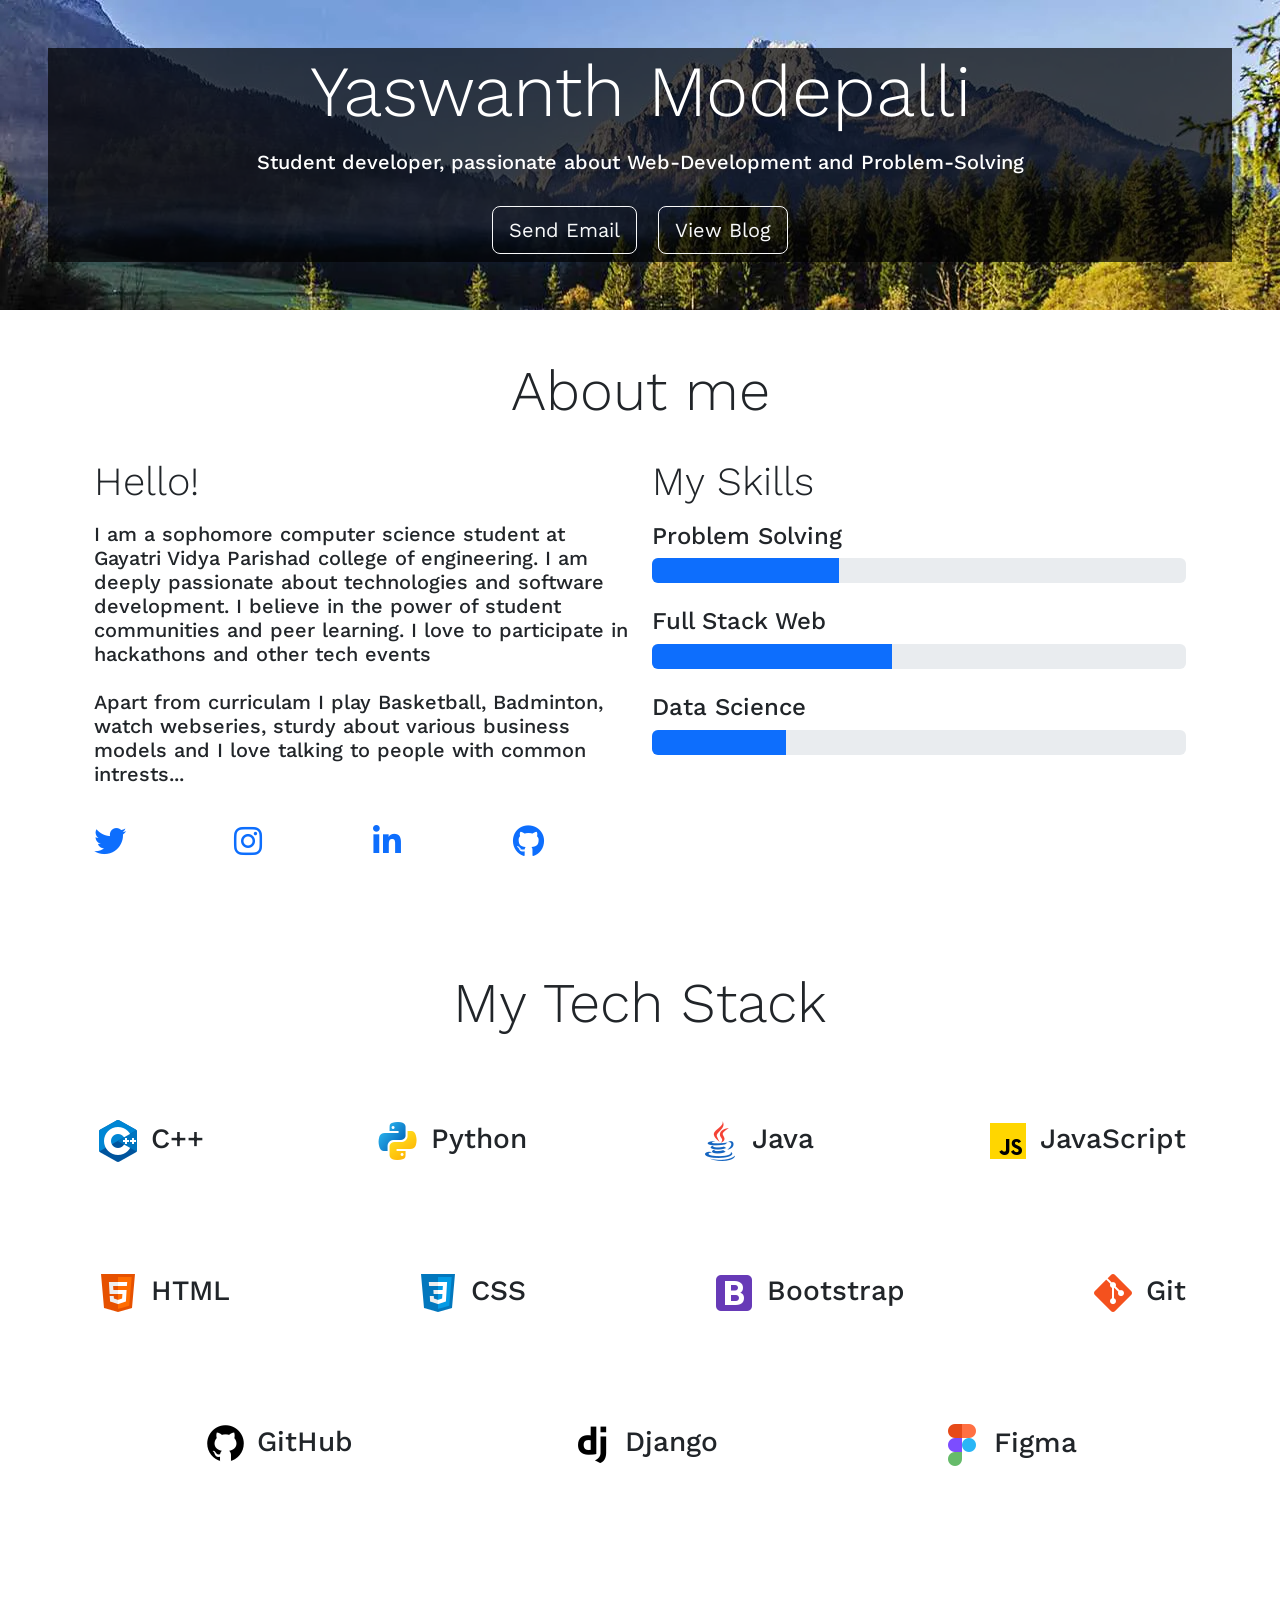
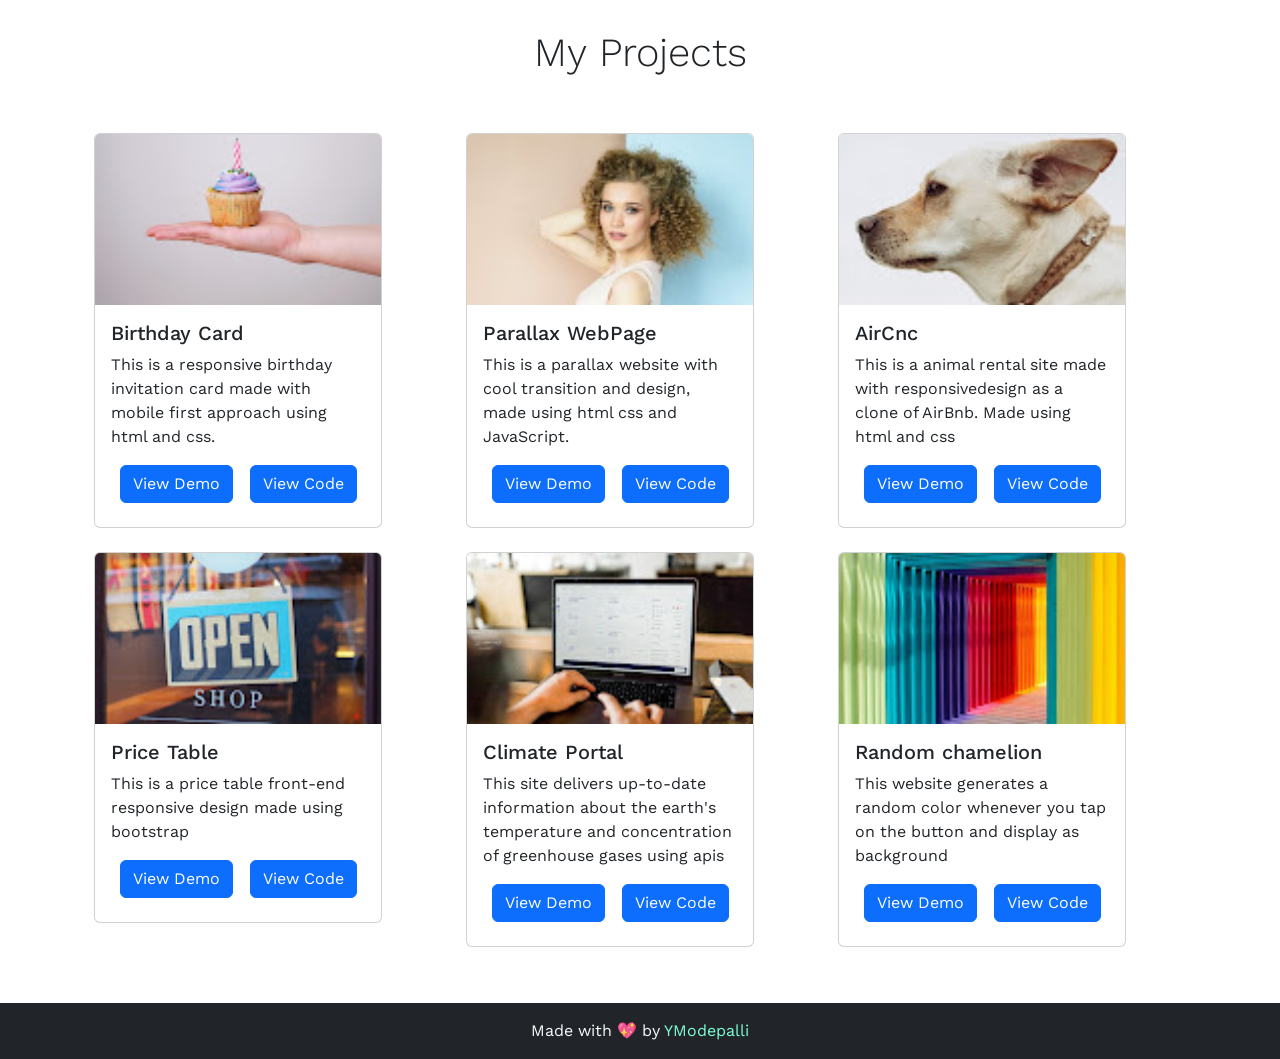
==== index.html @ 32ad5cb7 "static portfolio" ====
<!doctype html>
<html lang="en">


<head>
  <!-- Required meta tags -->
  <meta charset="utf-8">
  <meta name="viewport" content="width=device-width, initial-scale=1">

  <!-- Bootstrap CSS -->
  <link href="https://cdn.jsdelivr.net/npm/bootstrap@5.1.3/dist/css/bootstrap.min.css" rel="stylesheet"
    integrity="sha384-1BmE4kWBq78iYhFldvKuhfTAU6auU8tT94WrHftjDbrCEXSU1oBoqyl2QvZ6jIW3" crossorigin="anonymous">

  <link rel="preconnect" href="https://fonts.googleapis.com">
  <link rel="preconnect" href="https://fonts.gstatic.com" crossorigin>
  <link href="https://fonts.googleapis.com/css2?family=Work+Sans&display=swap" rel="stylesheet">

  <link rel="stylesheet" href="https://cdnjs.cloudflare.com/ajax/libs/font-awesome/6.1.1/css/all.min.css"
    integrity="sha512-KfkfwYDsLkIlwQp6LFnl8zNdLGxu9YAA1QvwINks4PhcElQSvqcyVLLD9aMhXd13uQjoXtEKNosOWaZqXgel0g=="
    crossorigin="anonymous" referrerpolicy="no-referrer" />

  <link rel="icon" type="image/x-icon" href="img/icons/rocket.png">

  <title>YModepalli</title>

</head>

<body class="d-flex flex-column min-vh-100" style="font-family: 'Work Sans', sans-serif;">

  <div id="intro-example" class="p-5 text-center bg-image" style="background-image: url('img/bg-title.webp');">
    <div class="mask" style="background-color: rgba(0, 0, 0, 0.7);">
      <div class="d-flex justify-content-center align-items-center h-100">
        <div class="text-white">
          <h1 class="mb-3 display-2">Yaswanth Modepalli</h1>
          <h5 class="mb-4">
            Student developer, passionate about Web-Development and Problem-Solving
          </h5>

          <a class="btn btn-outline-light btn-lg m-2" href="mailto: yaswanth14333@gmail.com" role="button"
            rel="nofollow">Send Email</a>
          <a class="btn btn-outline-light btn-lg m-2" href="https://ymodepalli.hashnode.dev" target="_blank"
            role="button">View Blog</a>
        </div>
      </div>
    </div>
  </div>


  <div class="container my-3">
    <h2 class="text-center display-4 my-3 py-3">About me</h2>


    <div class="container">
      <div class="row">
        <div class="col-sm">
          <h3 class="mb-3 display-6 h3">Hello!</h3>
          <p class="h5">I am a sophomore computer science student at Gayatri Vidya Parishad college of engineering. I am
            deeply passionate about technologies
            and software development. I believe in the power of student communities and peer learning. I love to
            participate in hackathons and other tech events
            <br><br>Apart from curriculam I play Basketball, Badminton, watch webseries, sturdy about various business
            models and I love talking to people with common intrests...
          </p><br>

          <div class="links row text-primary fa-2x">

            <!-- Facebook
                  <div class="col-sm">
                    <i class="fab fa-facebook-f"></i>
                  </div>  -->

            <!-- Twitter -->
            <div class="col-sm">
              <a href="http://twitter.com/ymodepalli" target="_blank"><i class="fab fa-twitter"></i></a>
            </div>

            <!-- Instagram -->
            <div class="col-sm">
              <a href="http://instagram.com/_yaswanth14" target="_blank"><i class="fab fa-instagram"></i></a>
            </div>

            <!-- Linkedin -->
            <div class="col-sm">
              <a href="http://linkedin.com/in/yaswanth14" target="_blank" rel="noopener noreferrer"><i
                  class="fab fa-linkedin-in"></i></a>
            </div>

            <!-- Github -->
            <div class="col-sm">
              <a href="http://github.com/yaswanth14" target="_blank" rel="noopener noreferrer"><i
                  class="fab fa-github"></i></a>
            </div>

          </div>
        </div>
        <div class="col-sm">
          <h3 class="mb-3 display-6 h3">My Skills</h3>

          <h3 class="h4">Problem Solving</h3>
          <div style="height: 25px;" class="progress mb-4">
            <div class="progress-bar" role="progressbar" style="width: 35%;" aria-valuenow="0" aria-valuemin="0"
              aria-valuemax="100"></div>
          </div>

          <h3 class="h4">Full Stack Web</h3>
          <div style="height: 25px;" class="progress mb-4">
            <div class="progress-bar" role="progressbar" style="width: 45%;" aria-valuenow="25" aria-valuemin="0"
              aria-valuemax="100"></div>
          </div>

          <h3 class="h4">Data Science</h3>
          <div style="height: 25px;" class="progress mb-4">
            <div class="progress-bar" role="progressbar" style="width: 25%;" aria-valuenow="50" aria-valuemin="0"
              aria-valuemax="100"></div>
          </div>
        </div>
      </div>
    </div><br><br><br>

    <div class="container">
      <h2 class="text-center display-4 my-3 py-3">My Tech Stack</h2>

      <div class="d-flex justify-content-between h3">
        <div class="py-5"><img src="img/icons/cpp.png" alt=""> C++</div>
        <div class="py-5"><img src="img/icons/python.png" alt=""> Python</div>
        <div class="py-5"><img src="img/icons/java.png" alt=""> Java</div>
        <div class="py-5"><img src="img/icons/js.png" alt=""> JavaScript</div>
      </div>
      <div class="d-flex justify-content-between h3">
        <div class="py-5"><img src="img/icons/html.png" alt=""> HTML</div>
        <div class="py-5"><img src="img/icons/css.png" alt=""> CSS</div>
        <div class="py-5"><img src="img/icons/bootstrap.png" alt=""> Bootstrap</div>
        <div class="py-5"><img src="img/icons/git.png" alt=""> Git</div>
      </div>
      <div class="d-flex h3">
        <div class="py-5 mx-auto"><img src="img/icons/github.png" alt=""> GitHub</div>
        <div class="py-5 mx-auto"><img src="img/icons/django.png" alt=""> Django</div>
        <div class="py-5 mx-auto"><img src="img/icons/figma.png" alt=""> Figma </div>
        <div class="py-5">
          <!-- <img src="{% static 'img/icons/bootstrap.png' %}" alt=""> Bootstrap -->
        </div>
      </div>
    </div><br><br><br>


    <div class="container my-3">
      <h2 class="text-center display-6 h3 my-3 py-3">My Projects</h2>

      <div class="row">
        <div class="col mt-4">
          <div class="card" style="width: 18rem;">
            <img src="img/bday.jpg" class="card-img-top" alt="...">
            <div class="card-body">
              <h5 class="card-title">Birthday Card</h5>
              <p class="card-text">This is a responsive birthday invitation card made with mobile first approach using
                html and css.</p>
              <div class="d-flex justify-content-between h3">
                <a href="https://yaswanth14.github.io/html-css-projects/project-4%20Birthday%20card%20(responsive)/"
                  target="_blank" class="btn btn-primary mx-auto">View Demo</a>
                <a href="https://github.com/Yaswanth14/html-css-projects/tree/main/project-4%20Birthday%20card%20(responsive)"
                  target="_blank" class="btn btn-primary mx-auto">View Code</a>
              </div>
            </div>
          </div>
        </div>


        <div class="col mt-4">
          <div class="card" style="width: 18rem;">
            <img src="img/parallax.jpg" class="card-img-top" alt="...">
            <div class="card-body">
              <h5 class="card-title">Parallax WebPage</h5>
              <p class="card-text">This is a parallax website with cool transition and design, made using html css and
                JavaScript.</p>
              <div class="d-flex justify-content-between h3">
                <a href="https://yaswanth14.github.io/html-css-projects/parallax-1/" target="_blank"
                  class="btn btn-primary mx-auto">View Demo</a>
                <a href="https://github.com/Yaswanth14/html-css-projects/tree/main/parallax-1" target="_blank"
                  class="btn btn-primary mx-auto">View Code</a>
              </div>
            </div>
          </div>
        </div>

        <div class="col mt-4">
          <div class="card" style="width: 18rem;">
            <img src="img/aircnc.jpg" class="card-img-top" alt="...">
            <div class="card-body">
              <h5 class="card-title">AirCnc</h5>
              <p class="card-text">This is a animal rental site made with responsivedesign as a clone of AirBnb. Made
                using html and css</p>
              <div class="d-flex justify-content-between h3">
                <a href="https://yaswanth14.github.io/html-css-projects/project-5%20AirCnc%20(responsive)/"
                  target="_blank" class="btn btn-primary mx-auto">View Demo</a>
                <a href="https://github.com/Yaswanth14/html-css-projects/tree/main/project-5%20AirCnc%20(responsive)"
                  target="_blank" class="btn btn-primary mx-auto">View Code</a>
              </div>
            </div>
          </div>
        </div>
      </div>



      <div class="row">
        <div class="col mt-4">
          <div class="card" style="width: 18rem;">
            <img src="img/pricetable.jpg" class="card-img-top" alt="...">
            <div class="card-body">
              <h5 class="card-title">Price Table</h5>
              <p class="card-text">This is a price table front-end responsive design made using bootstrap</p>
              <div class="d-flex justify-content-between h3">
                <a href="https://yaswanth14.github.io/html-css-projects/Price-table%20(responsive)/" target="_blank"
                  class="btn btn-primary mx-auto">View Demo</a>
                <a href="https://github.com/Yaswanth14/html-css-projects/tree/main/Price-table%20(responsive)/"
                  target="_blank" class="btn btn-primary mx-auto">View Code</a>
              </div>
            </div>
          </div>
        </div>

        <div class="col mt-4">
          <div class="card" style="width: 18rem;">
            <img src="img/register.jpg" class="card-img-top" alt="...">
            <div class="card-body">
              <h5 class="card-title">Climate Portal</h5>
              <p class="card-text">This site delivers up-to-date information about the earth's temperature and
                concentration of greenhouse gases using apis</p>
              <div class="d-flex justify-content-between h3">
                <a href="https://save-earth-save.us/" target="_blank" class="btn btn-primary mx-auto">View Demo</a>
                <a href="https://github.com/Yaswanth14/Hacknado" target="_blank" class="btn btn-primary mx-auto">View
                  Code</a>
              </div>
            </div>
          </div>
        </div>

        <div class="col mt-4">
          <div class="card" style="width: 18rem;">
            <img src="img/chamelion.jpg" class="card-img-top" alt="...">
            <div class="card-body">
              <h5 class="card-title">Random chamelion</h5>
              <p class="card-text">This website generates a random color whenever you tap on the button and display as
                background</p>
              <div class="d-flex justify-content-between h3">
                <a href="https://yaswanth14.github.io/html-css-projects/html-css-projects/random-chamelion/"
                  target="_blank" class="btn btn-primary mx-auto">View Demo</a>
                <a href="https://github.com/Yaswanth14/html-css-projects/tree/main/html-css-projects/random-chamelion/"
                  target="_blank" class="btn btn-primary mx-auto">View Code</a>
              </div>
            </div>
          </div>
        </div>
      </div>

    </div>



  </div>

  <script type="text/javascript" src="https://www.counters-free.net/count/aicy"></script><br>
  <footer class="bg-dark text-light mt-auto">
    <p class="text-center py-3 my-0">Made with 💖 by <a style="text-decoration: none; color: aquamarine;" target="_blank" href="https://twitter.com/ymodepalli">YModepalli</a></p>
  </footer>

</body>

</html>
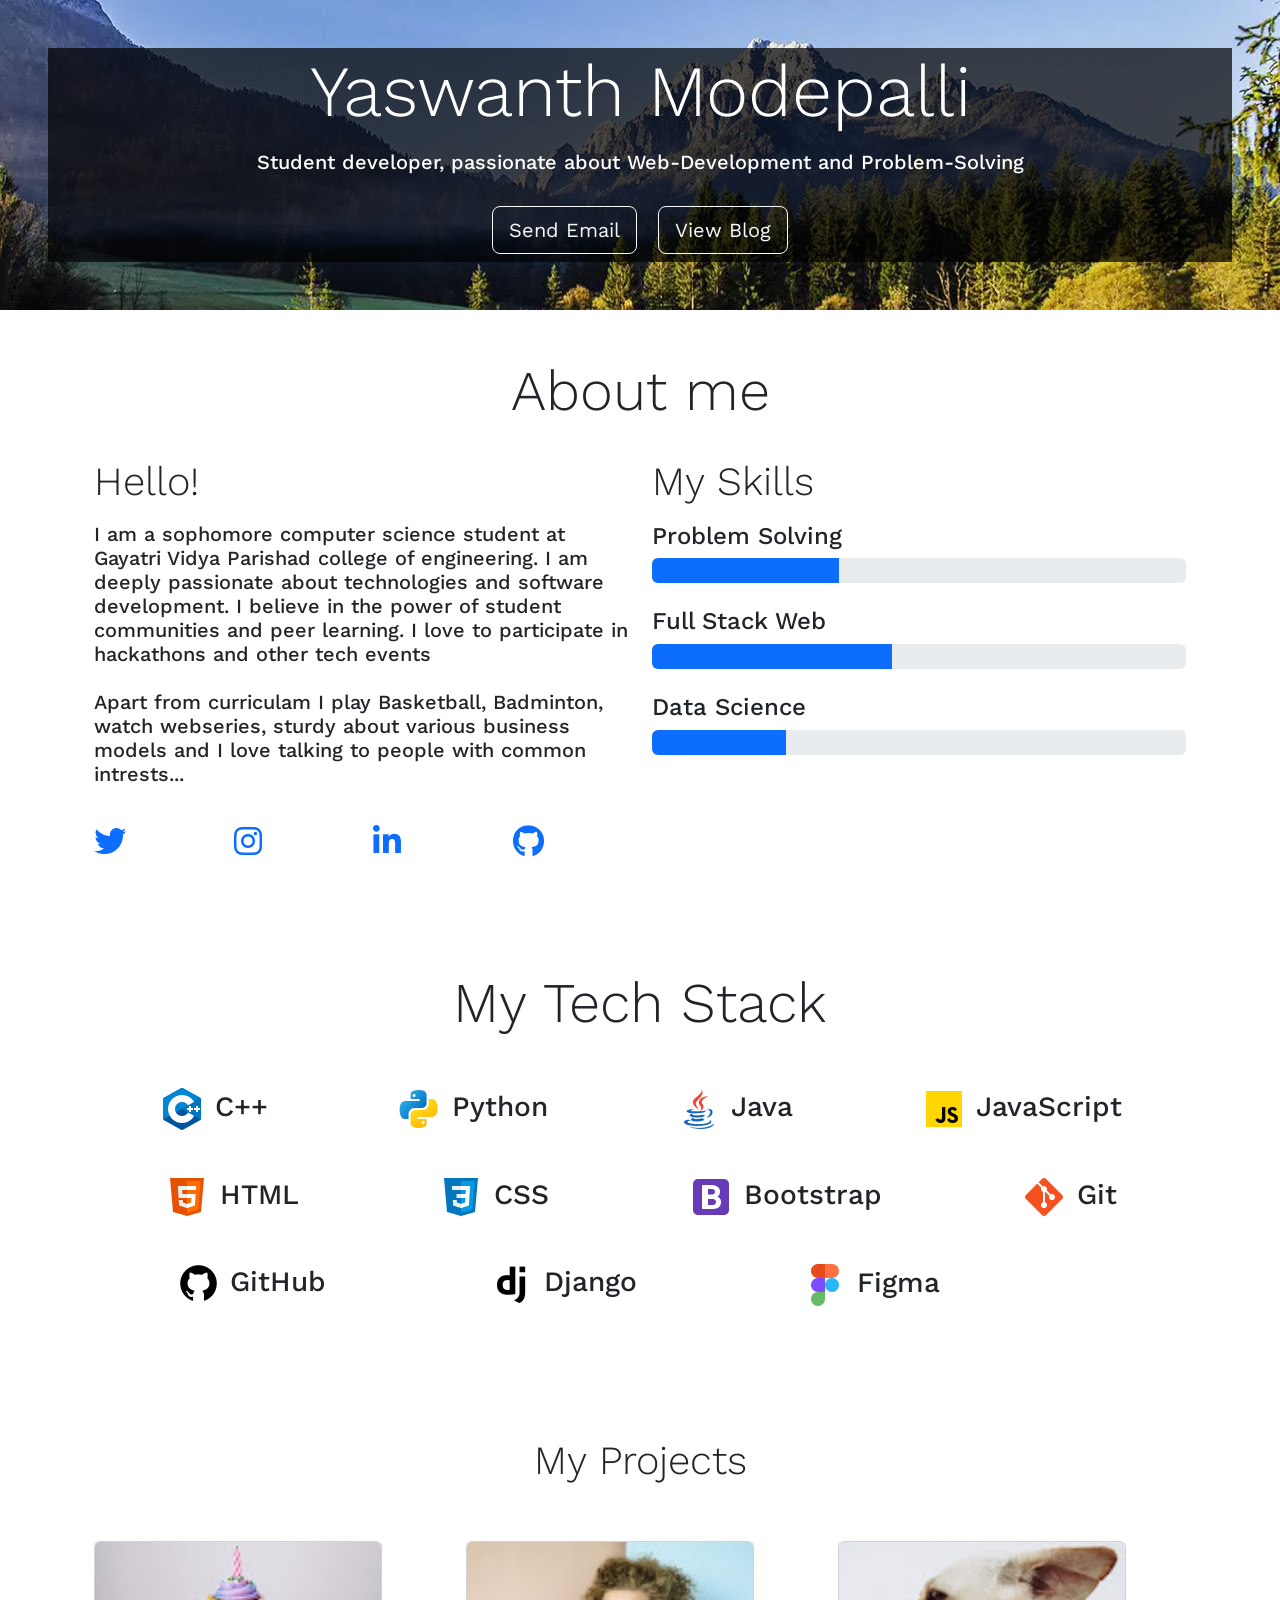
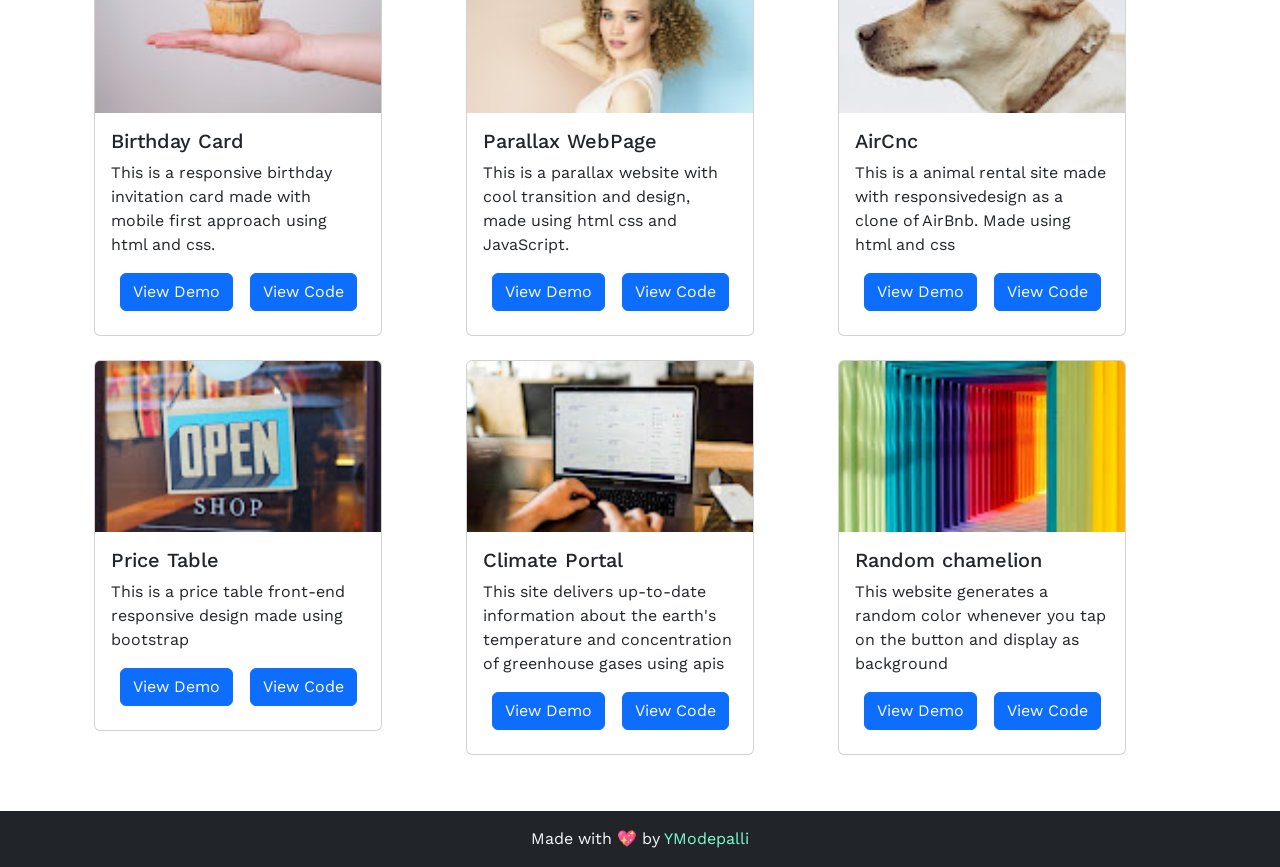
==== commit c7604809: "changes for responsive" ====
--- a/index.html
+++ b/index.html
@@ -70,23 +70,23 @@
                   </div>  -->
 
             <!-- Twitter -->
-            <div class="col-sm">
+            <div class="col">
               <a href="http://twitter.com/ymodepalli" target="_blank"><i class="fab fa-twitter"></i></a>
             </div>
 
             <!-- Instagram -->
-            <div class="col-sm">
+            <div class="col">
               <a href="http://instagram.com/_yaswanth14" target="_blank"><i class="fab fa-instagram"></i></a>
             </div>
 
             <!-- Linkedin -->
-            <div class="col-sm">
+            <div class="col">
               <a href="http://linkedin.com/in/yaswanth14" target="_blank" rel="noopener noreferrer"><i
                   class="fab fa-linkedin-in"></i></a>
             </div>
 
             <!-- Github -->
-            <div class="col-sm">
+            <div class="col">
               <a href="http://github.com/yaswanth14" target="_blank" rel="noopener noreferrer"><i
                   class="fab fa-github"></i></a>
             </div>
@@ -121,22 +121,22 @@
       <h2 class="text-center display-4 my-3 py-3">My Tech Stack</h2>
 
       <div class="d-flex justify-content-between h3">
-        <div class="py-5"><img src="img/icons/cpp.png" alt=""> C++</div>
-        <div class="py-5"><img src="img/icons/python.png" alt=""> Python</div>
-        <div class="py-5"><img src="img/icons/java.png" alt=""> Java</div>
-        <div class="py-5"><img src="img/icons/js.png" alt=""> JavaScript</div>
+        <div class="py-3 mx-auto"><img src="img/icons/cpp.png" alt=""> C++</div>
+        <div class="py-3 mx-auto"><img src="img/icons/python.png" alt=""> Python</div>
+        <div class="py-3 mx-auto"><img src="img/icons/java.png" alt=""> Java</div>
+        <div class="py-3 mx-auto"><img src="img/icons/js.png" alt=""> JavaScript</div>
       </div>
       <div class="d-flex justify-content-between h3">
-        <div class="py-5"><img src="img/icons/html.png" alt=""> HTML</div>
-        <div class="py-5"><img src="img/icons/css.png" alt=""> CSS</div>
-        <div class="py-5"><img src="img/icons/bootstrap.png" alt=""> Bootstrap</div>
-        <div class="py-5"><img src="img/icons/git.png" alt=""> Git</div>
+        <div class="py-3 mx-auto"><img src="img/icons/html.png" alt=""> HTML</div>
+        <div class="py-3 mx-auto"><img src="img/icons/css.png" alt=""> CSS</div>
+        <div class="py-3 mx-auto"><img src="img/icons/bootstrap.png" alt=""> Bootstrap</div>
+        <div class="py-3 mx-auto"><img src="img/icons/git.png" alt=""> Git</div>
       </div>
       <div class="d-flex h3">
-        <div class="py-5 mx-auto"><img src="img/icons/github.png" alt=""> GitHub</div>
-        <div class="py-5 mx-auto"><img src="img/icons/django.png" alt=""> Django</div>
-        <div class="py-5 mx-auto"><img src="img/icons/figma.png" alt=""> Figma </div>
-        <div class="py-5">
+        <div class="py-3 mx-auto"><img src="img/icons/github.png" alt=""> GitHub</div>
+        <div class="py-3 mx-auto"><img src="img/icons/django.png" alt=""> Django</div>
+        <div class="py-3 mx-auto"><img src="img/icons/figma.png" alt=""> Figma </div>
+        <div class="py mx-auto">
           <!-- <img src="{% static 'img/icons/bootstrap.png' %}" alt=""> Bootstrap -->
         </div>
       </div>
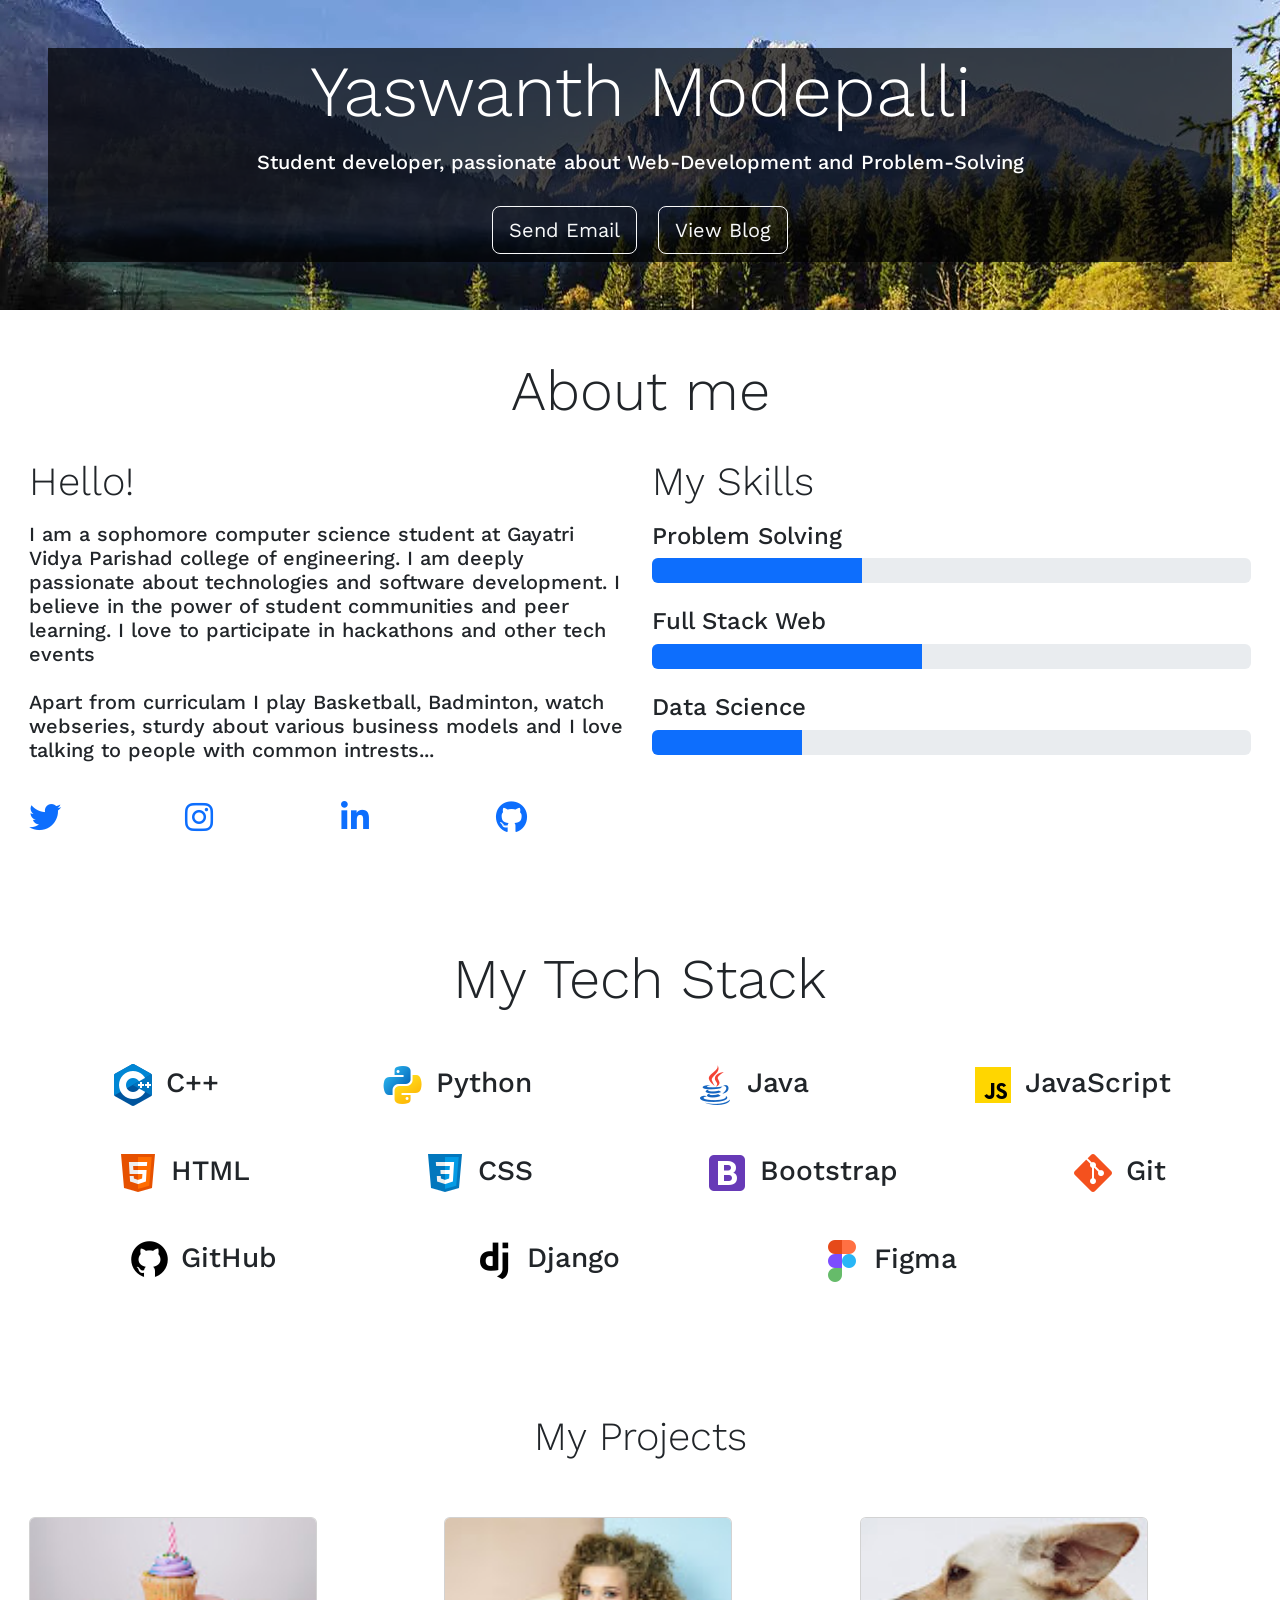
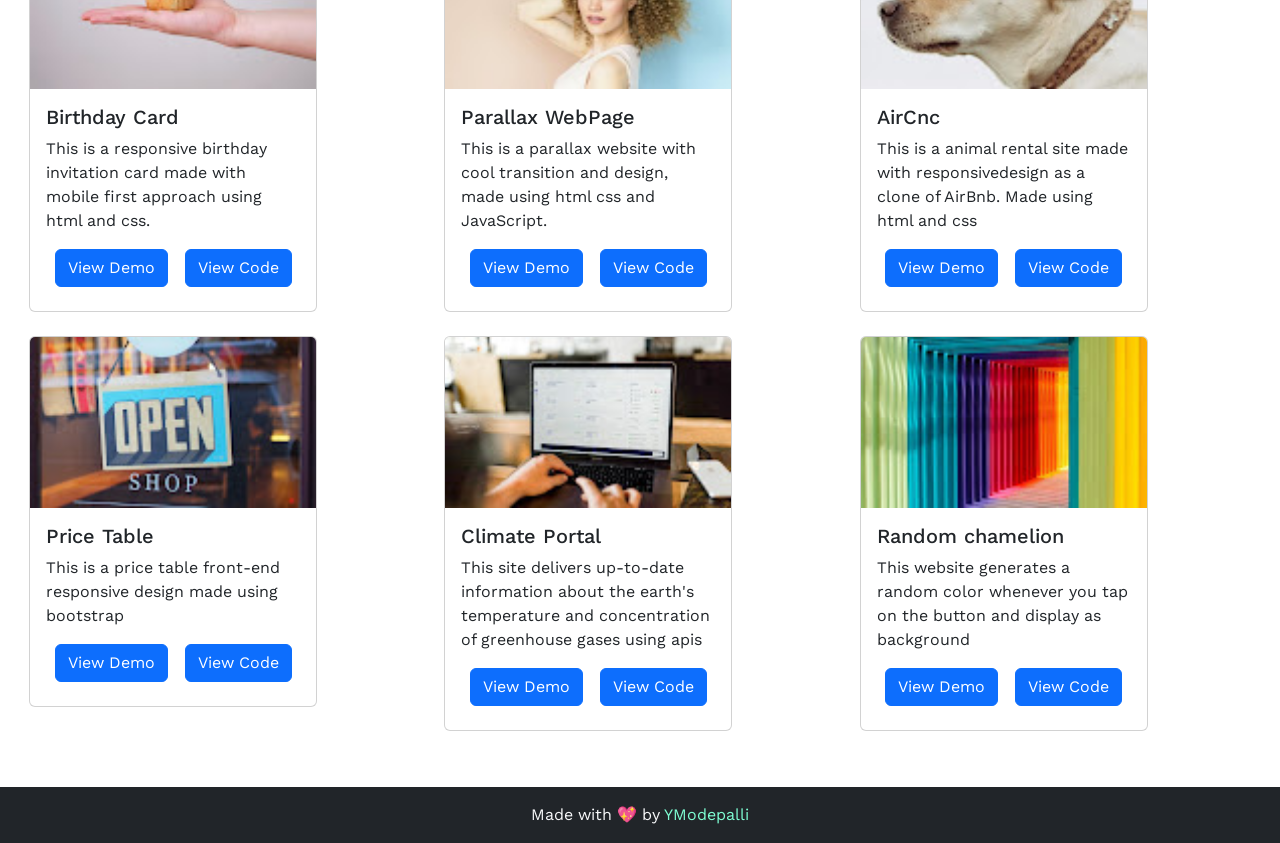
==== commit aeb51643: "changes" ====
--- a/index.html
+++ b/index.html
@@ -22,6 +22,14 @@
   <link rel="icon" type="image/x-icon" href="img/icons/rocket.png">
 
   <title>YModepalli</title>
+
+  <style>
+    @media (min-width: 1200px) {
+    .container{
+        max-width: 1270px;
+    }
+    }
+  </style>
 
 </head>
 
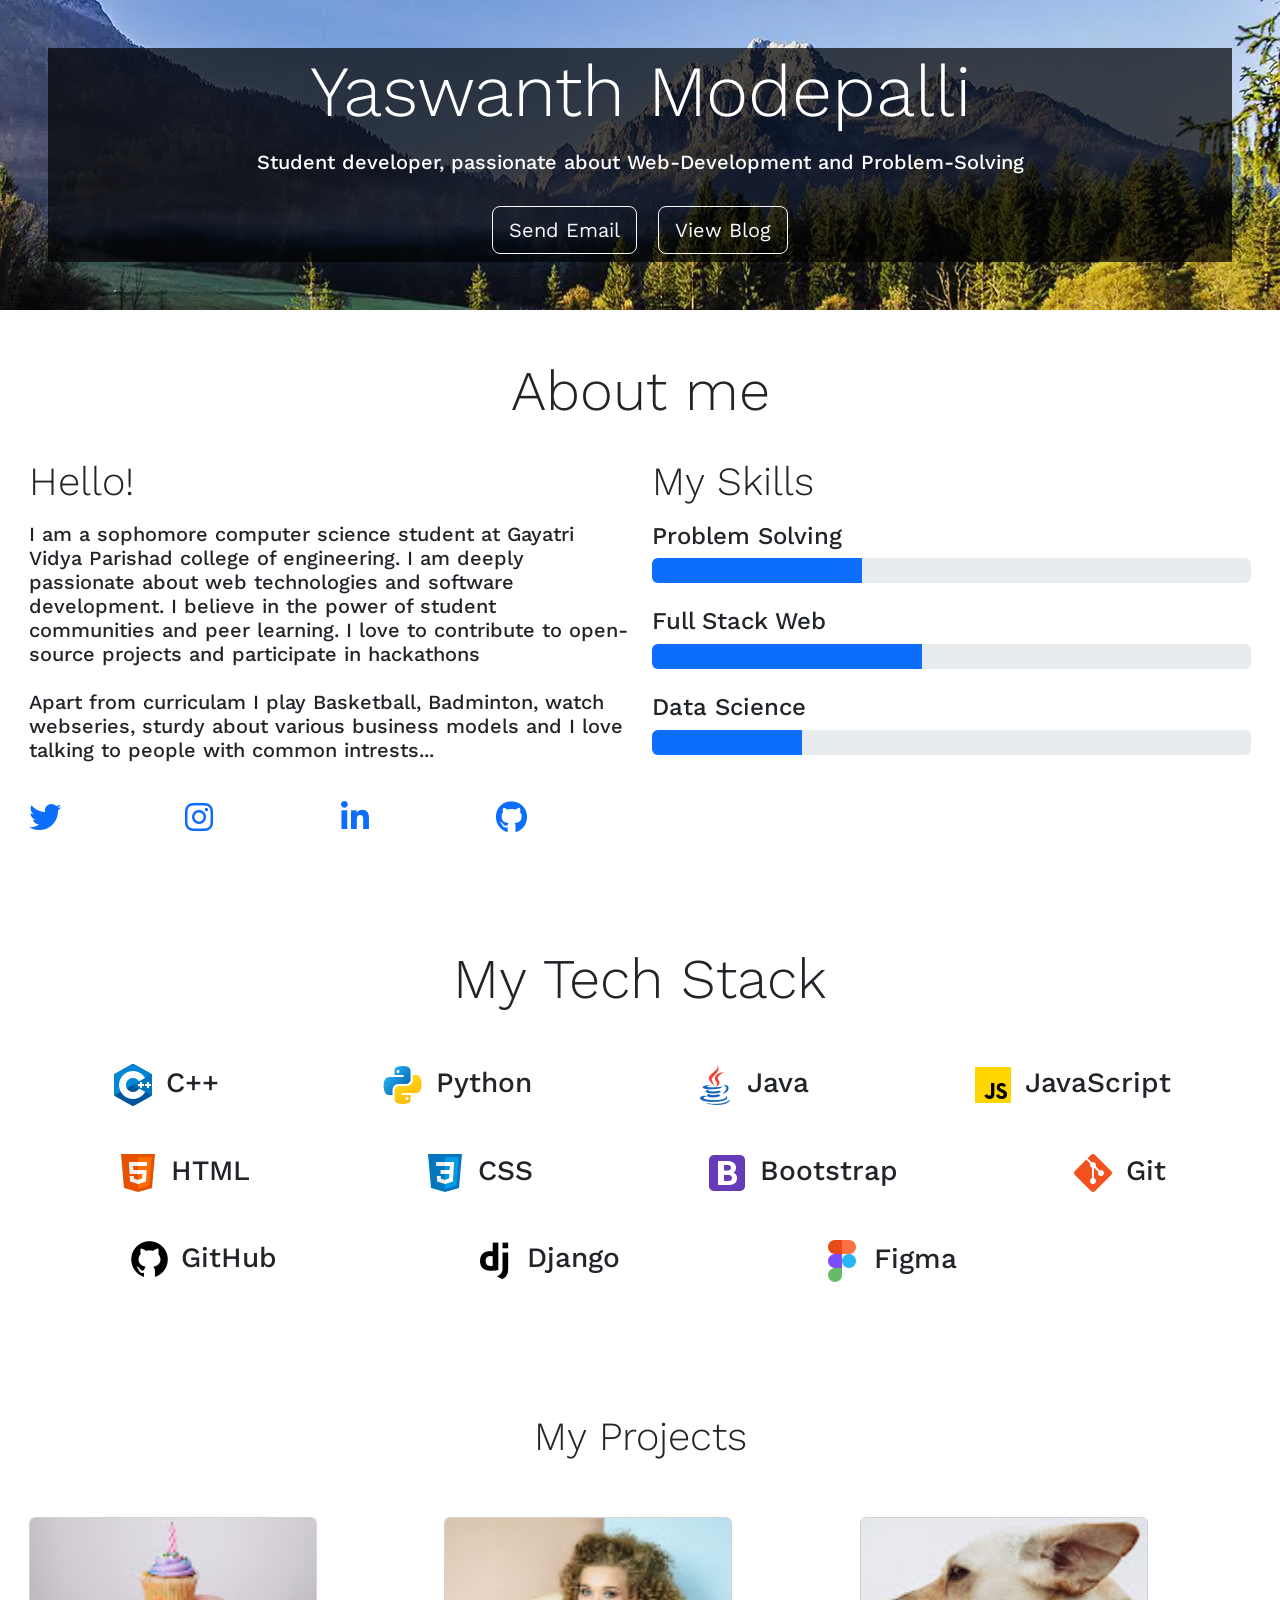
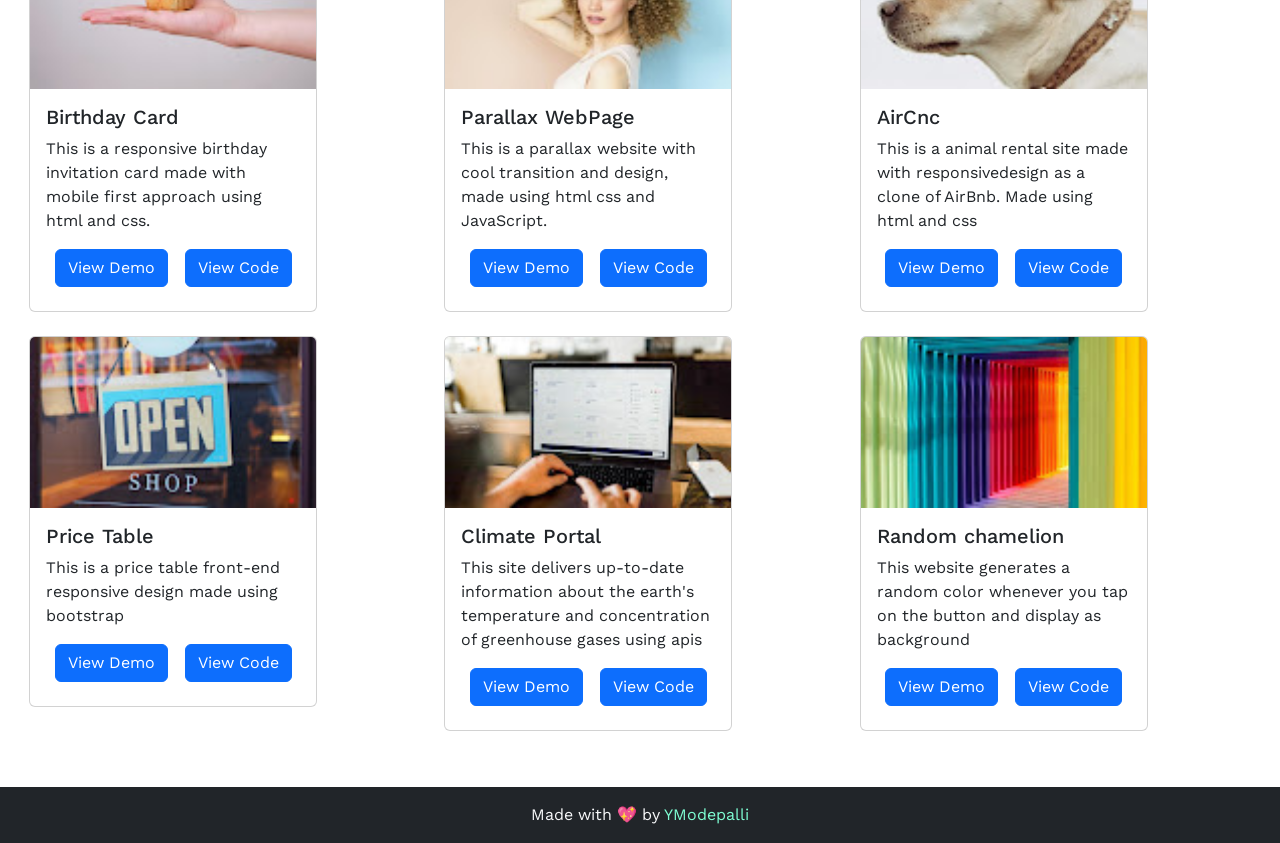
==== commit e294fe71: "content update" ====
--- a/index.html
+++ b/index.html
@@ -25,9 +25,9 @@
 
   <style>
     @media (min-width: 1200px) {
-    .container{
+      .container {
         max-width: 1270px;
-    }
+      }
     }
   </style>
 
@@ -62,10 +62,13 @@
       <div class="row">
         <div class="col-sm">
           <h3 class="mb-3 display-6 h3">Hello!</h3>
-          <p class="h5">I am a sophomore computer science student at Gayatri Vidya Parishad college of engineering. I am
-            deeply passionate about technologies
-            and software development. I believe in the power of student communities and peer learning. I love to
-            participate in hackathons and other tech events
+          <p class="h5">
+            I am a sophomore computer science student at Gayatri Vidya Parishad college of engineering. I am deeply
+            passionate about web
+            technologies and software development. I believe in the power of student communities and peer learning. I
+            love to contribute to
+            open-source projects and participate in hackathons
+
             <br><br>Apart from curriculam I play Basketball, Badminton, watch webseries, sturdy about various business
             models and I love talking to people with common intrests...
           </p><br>
@@ -269,7 +272,8 @@
 
   <script type="text/javascript" src="https://www.counters-free.net/count/aicy"></script><br>
   <footer class="bg-dark text-light mt-auto">
-    <p class="text-center py-3 my-0">Made with 💖 by <a style="text-decoration: none; color: aquamarine;" target="_blank" href="https://twitter.com/ymodepalli">YModepalli</a></p>
+    <p class="text-center py-3 my-0">Made with 💖 by <a style="text-decoration: none; color: aquamarine;"
+        target="_blank" href="https://twitter.com/ymodepalli">YModepalli</a></p>
   </footer>
 
 </body>
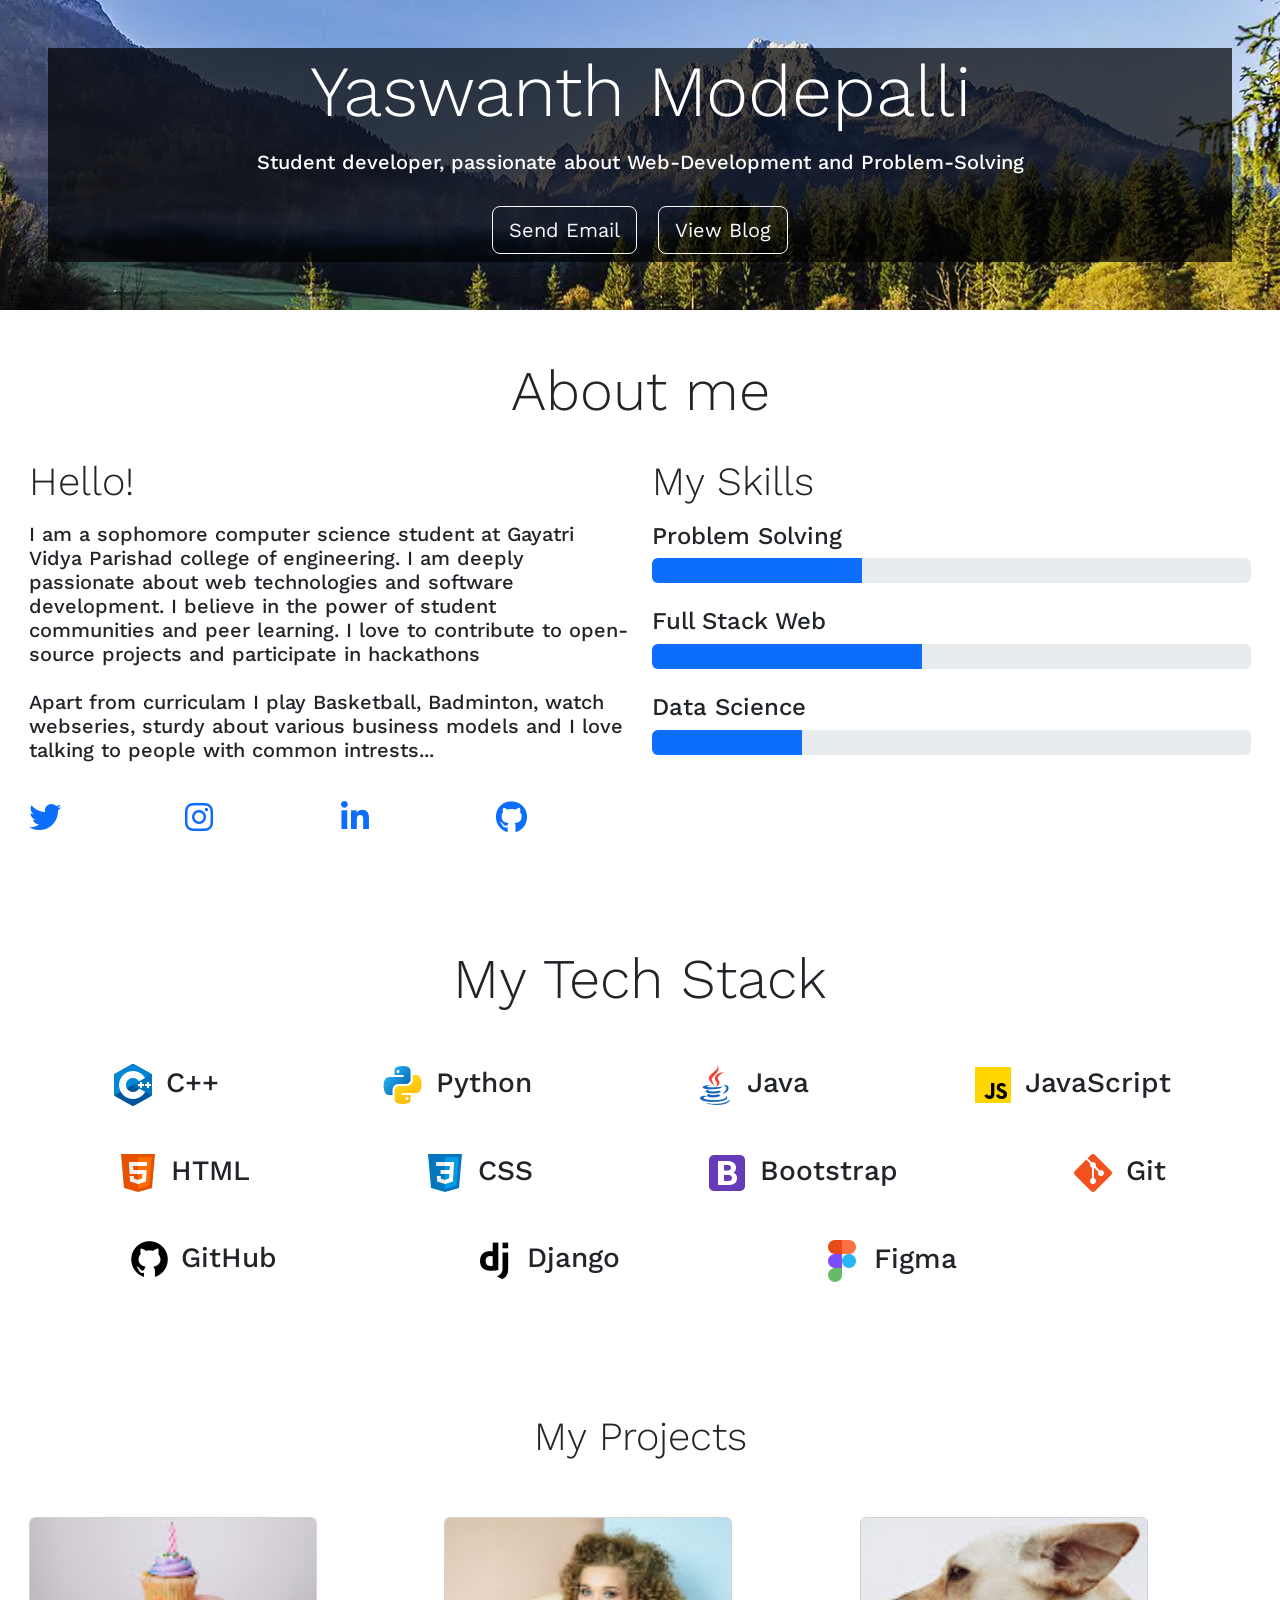
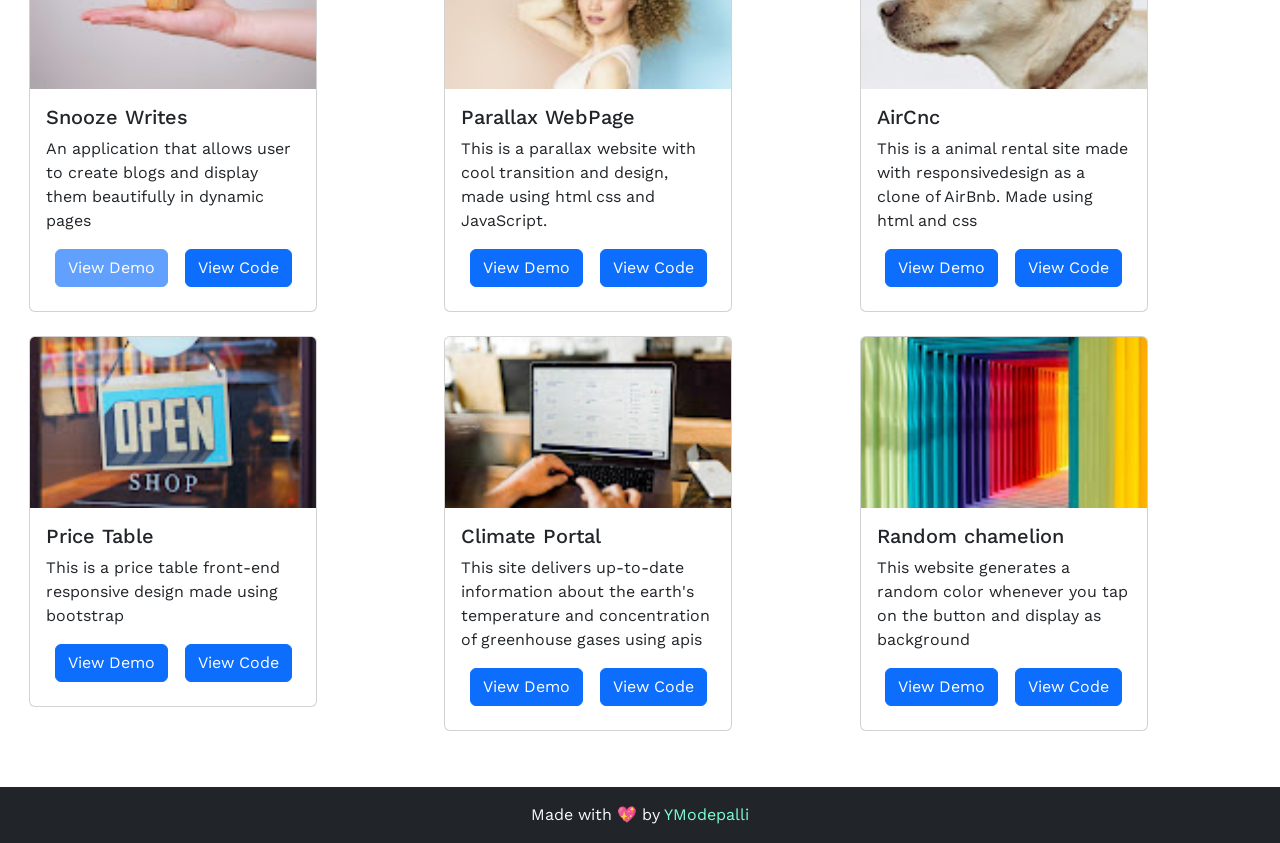
==== commit af354ce9: "updated portfolio, fixed links in projects" ====
--- a/index.html
+++ b/index.html
@@ -162,13 +162,12 @@
           <div class="card" style="width: 18rem;">
             <img src="img/bday.jpg" class="card-img-top" alt="...">
             <div class="card-body">
-              <h5 class="card-title">Birthday Card</h5>
-              <p class="card-text">This is a responsive birthday invitation card made with mobile first approach using
-                html and css.</p>
+              <h5 class="card-title">Snooze Writes</h5>
+              <p class="card-text">An application that allows user to create blogs and display them beautifully in dynamic pages</p>
               <div class="d-flex justify-content-between h3">
                 <a href="https://yaswanth14.github.io/html-css-projects/project-4%20Birthday%20card%20(responsive)/"
-                  target="_blank" class="btn btn-primary mx-auto">View Demo</a>
-                <a href="https://github.com/Yaswanth14/html-css-projects/tree/main/project-4%20Birthday%20card%20(responsive)"
+                  target="_blank" class="btn btn-primary mx-auto disabled">View Demo</a>
+                <a href="https://github.com/Yaswanth14/snoozeWrites"
                   target="_blank" class="btn btn-primary mx-auto">View Code</a>
               </div>
             </div>
@@ -184,9 +183,9 @@
               <p class="card-text">This is a parallax website with cool transition and design, made using html css and
                 JavaScript.</p>
               <div class="d-flex justify-content-between h3">
-                <a href="https://yaswanth14.github.io/html-css-projects/parallax-1/" target="_blank"
+                <a href="https://yaswanth14.github.io/html-css-js-projects/parallax-1/" target="_blank"
                   class="btn btn-primary mx-auto">View Demo</a>
-                <a href="https://github.com/Yaswanth14/html-css-projects/tree/main/parallax-1" target="_blank"
+                <a href="https://github.com/Yaswanth14/html-css-js-projects/tree/main/parallax-1" target="_blank"
                   class="btn btn-primary mx-auto">View Code</a>
               </div>
             </div>
@@ -201,9 +200,9 @@
               <p class="card-text">This is a animal rental site made with responsivedesign as a clone of AirBnb. Made
                 using html and css</p>
               <div class="d-flex justify-content-between h3">
-                <a href="https://yaswanth14.github.io/html-css-projects/project-5%20AirCnc%20(responsive)/"
+                <a href="https://yaswanth14.github.io/html-css-js-projects/project-5%20AirCnc%20(responsive)/"
                   target="_blank" class="btn btn-primary mx-auto">View Demo</a>
-                <a href="https://github.com/Yaswanth14/html-css-projects/tree/main/project-5%20AirCnc%20(responsive)"
+                <a href="https://github.com/Yaswanth14/html-css-js-projects/tree/main/project-5%20AirCnc%20(responsive)"
                   target="_blank" class="btn btn-primary mx-auto">View Code</a>
               </div>
             </div>
@@ -221,9 +220,9 @@
               <h5 class="card-title">Price Table</h5>
               <p class="card-text">This is a price table front-end responsive design made using bootstrap</p>
               <div class="d-flex justify-content-between h3">
-                <a href="https://yaswanth14.github.io/html-css-projects/Price-table%20(responsive)/" target="_blank"
+                <a href="https://yaswanth14.github.io/html-css-js-projects/Price-table%20(responsive)/" target="_blank"
                   class="btn btn-primary mx-auto">View Demo</a>
-                <a href="https://github.com/Yaswanth14/html-css-projects/tree/main/Price-table%20(responsive)/"
+                <a href="https://github.com/Yaswanth14/html-css-js-projects/tree/main/Price-table%20(responsive)/"
                   target="_blank" class="btn btn-primary mx-auto">View Code</a>
               </div>
             </div>
@@ -254,9 +253,9 @@
               <p class="card-text">This website generates a random color whenever you tap on the button and display as
                 background</p>
               <div class="d-flex justify-content-between h3">
-                <a href="https://yaswanth14.github.io/html-css-projects/html-css-projects/random-chamelion/"
+                <a href="https://yaswanth14.github.io/html-css-js-projects/random-chamelion/"
                   target="_blank" class="btn btn-primary mx-auto">View Demo</a>
-                <a href="https://github.com/Yaswanth14/html-css-projects/tree/main/html-css-projects/random-chamelion/"
+                <a href="https://github.com/Yaswanth14/html-css-js-projects/tree/main/random-chamelion"
                   target="_blank" class="btn btn-primary mx-auto">View Code</a>
               </div>
             </div>
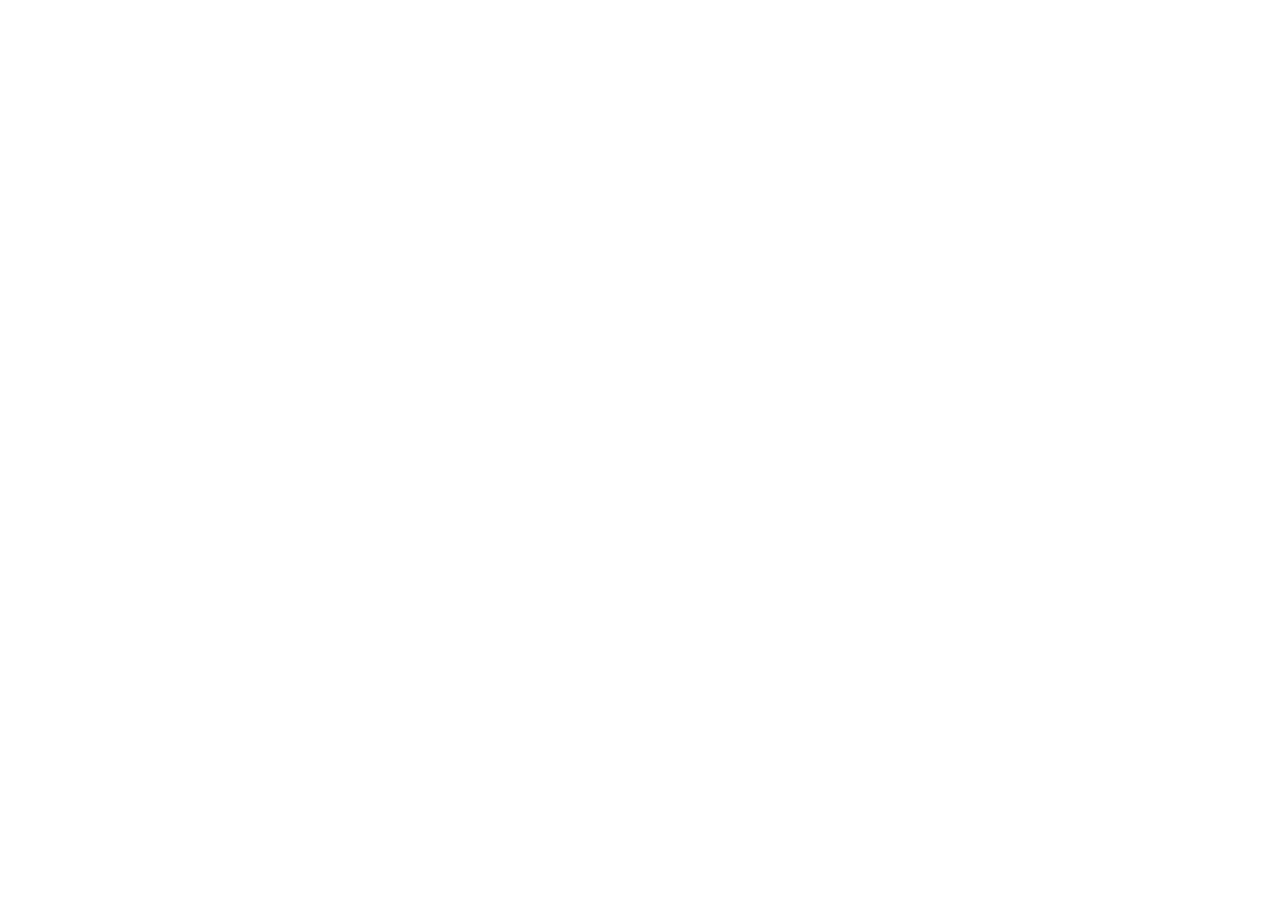
==== commit 55950433: "Updates" ====
--- a/index.html
+++ b/index.html
@@ -1,280 +1 @@
-<!doctype html>
-<html lang="en">
-
-
-<head>
-  <!-- Required meta tags -->
-  <meta charset="utf-8">
-  <meta name="viewport" content="width=device-width, initial-scale=1">
-
-  <!-- Bootstrap CSS -->
-  <link href="https://cdn.jsdelivr.net/npm/bootstrap@5.1.3/dist/css/bootstrap.min.css" rel="stylesheet"
-    integrity="sha384-1BmE4kWBq78iYhFldvKuhfTAU6auU8tT94WrHftjDbrCEXSU1oBoqyl2QvZ6jIW3" crossorigin="anonymous">
-
-  <link rel="preconnect" href="https://fonts.googleapis.com">
-  <link rel="preconnect" href="https://fonts.gstatic.com" crossorigin>
-  <link href="https://fonts.googleapis.com/css2?family=Work+Sans&display=swap" rel="stylesheet">
-
-  <link rel="stylesheet" href="https://cdnjs.cloudflare.com/ajax/libs/font-awesome/6.1.1/css/all.min.css"
-    integrity="sha512-KfkfwYDsLkIlwQp6LFnl8zNdLGxu9YAA1QvwINks4PhcElQSvqcyVLLD9aMhXd13uQjoXtEKNosOWaZqXgel0g=="
-    crossorigin="anonymous" referrerpolicy="no-referrer" />
-
-  <link rel="icon" type="image/x-icon" href="img/icons/rocket.png">
-
-  <title>YModepalli</title>
-
-  <style>
-    @media (min-width: 1200px) {
-      .container {
-        max-width: 1270px;
-      }
-    }
-  </style>
-
-</head>
-
-<body class="d-flex flex-column min-vh-100" style="font-family: 'Work Sans', sans-serif;">
-
-  <div id="intro-example" class="p-5 text-center bg-image" style="background-image: url('img/bg-title.webp');">
-    <div class="mask" style="background-color: rgba(0, 0, 0, 0.7);">
-      <div class="d-flex justify-content-center align-items-center h-100">
-        <div class="text-white">
-          <h1 class="mb-3 display-2">Yaswanth Modepalli</h1>
-          <h5 class="mb-4">
-            Student developer, passionate about Web-Development and Problem-Solving
-          </h5>
-
-          <a class="btn btn-outline-light btn-lg m-2" href="mailto: yaswanth14333@gmail.com" role="button"
-            rel="nofollow">Send Email</a>
-          <a class="btn btn-outline-light btn-lg m-2" href="https://ymodepalli.hashnode.dev" target="_blank"
-            role="button">View Blog</a>
-        </div>
-      </div>
-    </div>
-  </div>
-
-
-  <div class="container my-3">
-    <h2 class="text-center display-4 my-3 py-3">About me</h2>
-
-
-    <div class="container">
-      <div class="row">
-        <div class="col-sm">
-          <h3 class="mb-3 display-6 h3">Hello!</h3>
-          <p class="h5">
-            I am a sophomore computer science student at Gayatri Vidya Parishad college of engineering. I am deeply
-            passionate about web
-            technologies and software development. I believe in the power of student communities and peer learning. I
-            love to contribute to
-            open-source projects and participate in hackathons
-
-            <br><br>Apart from curriculam I play Basketball, Badminton, watch webseries, sturdy about various business
-            models and I love talking to people with common intrests...
-          </p><br>
-
-          <div class="links row text-primary fa-2x">
-
-            <!-- Facebook
-                  <div class="col-sm">
-                    <i class="fab fa-facebook-f"></i>
-                  </div>  -->
-
-            <!-- Twitter -->
-            <div class="col">
-              <a href="http://twitter.com/ymodepalli" target="_blank"><i class="fab fa-twitter"></i></a>
-            </div>
-
-            <!-- Instagram -->
-            <div class="col">
-              <a href="http://instagram.com/_yaswanth14" target="_blank"><i class="fab fa-instagram"></i></a>
-            </div>
-
-            <!-- Linkedin -->
-            <div class="col">
-              <a href="http://linkedin.com/in/yaswanth14" target="_blank" rel="noopener noreferrer"><i
-                  class="fab fa-linkedin-in"></i></a>
-            </div>
-
-            <!-- Github -->
-            <div class="col">
-              <a href="http://github.com/yaswanth14" target="_blank" rel="noopener noreferrer"><i
-                  class="fab fa-github"></i></a>
-            </div>
-
-          </div>
-        </div>
-        <div class="col-sm">
-          <h3 class="mb-3 display-6 h3">My Skills</h3>
-
-          <h3 class="h4">Problem Solving</h3>
-          <div style="height: 25px;" class="progress mb-4">
-            <div class="progress-bar" role="progressbar" style="width: 35%;" aria-valuenow="0" aria-valuemin="0"
-              aria-valuemax="100"></div>
-          </div>
-
-          <h3 class="h4">Full Stack Web</h3>
-          <div style="height: 25px;" class="progress mb-4">
-            <div class="progress-bar" role="progressbar" style="width: 45%;" aria-valuenow="25" aria-valuemin="0"
-              aria-valuemax="100"></div>
-          </div>
-
-          <h3 class="h4">Data Science</h3>
-          <div style="height: 25px;" class="progress mb-4">
-            <div class="progress-bar" role="progressbar" style="width: 25%;" aria-valuenow="50" aria-valuemin="0"
-              aria-valuemax="100"></div>
-          </div>
-        </div>
-      </div>
-    </div><br><br><br>
-
-    <div class="container">
-      <h2 class="text-center display-4 my-3 py-3">My Tech Stack</h2>
-
-      <div class="d-flex justify-content-between h3">
-        <div class="py-3 mx-auto"><img src="img/icons/cpp.png" alt=""> C++</div>
-        <div class="py-3 mx-auto"><img src="img/icons/python.png" alt=""> Python</div>
-        <div class="py-3 mx-auto"><img src="img/icons/java.png" alt=""> Java</div>
-        <div class="py-3 mx-auto"><img src="img/icons/js.png" alt=""> JavaScript</div>
-      </div>
-      <div class="d-flex justify-content-between h3">
-        <div class="py-3 mx-auto"><img src="img/icons/html.png" alt=""> HTML</div>
-        <div class="py-3 mx-auto"><img src="img/icons/css.png" alt=""> CSS</div>
-        <div class="py-3 mx-auto"><img src="img/icons/bootstrap.png" alt=""> Bootstrap</div>
-        <div class="py-3 mx-auto"><img src="img/icons/git.png" alt=""> Git</div>
-      </div>
-      <div class="d-flex h3">
-        <div class="py-3 mx-auto"><img src="img/icons/github.png" alt=""> GitHub</div>
-        <div class="py-3 mx-auto"><img src="img/icons/django.png" alt=""> Django</div>
-        <div class="py-3 mx-auto"><img src="img/icons/figma.png" alt=""> Figma </div>
-        <div class="py mx-auto">
-          <!-- <img src="{% static 'img/icons/bootstrap.png' %}" alt=""> Bootstrap -->
-        </div>
-      </div>
-    </div><br><br><br>
-
-
-    <div class="container my-3">
-      <h2 class="text-center display-6 h3 my-3 py-3">My Projects</h2>
-
-      <div class="row">
-        <div class="col mt-4">
-          <div class="card" style="width: 18rem;">
-            <img src="img/bday.jpg" class="card-img-top" alt="...">
-            <div class="card-body">
-              <h5 class="card-title">Snooze Writes</h5>
-              <p class="card-text">An application that allows user to create blogs and display them beautifully in dynamic pages</p>
-              <div class="d-flex justify-content-between h3">
-                <a href="https://yaswanth14.github.io/html-css-projects/project-4%20Birthday%20card%20(responsive)/"
-                  target="_blank" class="btn btn-primary mx-auto disabled">View Demo</a>
-                <a href="https://github.com/Yaswanth14/snoozeWrites"
-                  target="_blank" class="btn btn-primary mx-auto">View Code</a>
-              </div>
-            </div>
-          </div>
-        </div>
-
-
-        <div class="col mt-4">
-          <div class="card" style="width: 18rem;">
-            <img src="img/parallax.jpg" class="card-img-top" alt="...">
-            <div class="card-body">
-              <h5 class="card-title">Parallax WebPage</h5>
-              <p class="card-text">This is a parallax website with cool transition and design, made using html css and
-                JavaScript.</p>
-              <div class="d-flex justify-content-between h3">
-                <a href="https://yaswanth14.github.io/html-css-js-projects/parallax-1/" target="_blank"
-                  class="btn btn-primary mx-auto">View Demo</a>
-                <a href="https://github.com/Yaswanth14/html-css-js-projects/tree/main/parallax-1" target="_blank"
-                  class="btn btn-primary mx-auto">View Code</a>
-              </div>
-            </div>
-          </div>
-        </div>
-
-        <div class="col mt-4">
-          <div class="card" style="width: 18rem;">
-            <img src="img/aircnc.jpg" class="card-img-top" alt="...">
-            <div class="card-body">
-              <h5 class="card-title">AirCnc</h5>
-              <p class="card-text">This is a animal rental site made with responsivedesign as a clone of AirBnb. Made
-                using html and css</p>
-              <div class="d-flex justify-content-between h3">
-                <a href="https://yaswanth14.github.io/html-css-js-projects/project-5%20AirCnc%20(responsive)/"
-                  target="_blank" class="btn btn-primary mx-auto">View Demo</a>
-                <a href="https://github.com/Yaswanth14/html-css-js-projects/tree/main/project-5%20AirCnc%20(responsive)"
-                  target="_blank" class="btn btn-primary mx-auto">View Code</a>
-              </div>
-            </div>
-          </div>
-        </div>
-      </div>
-
-
-
-      <div class="row">
-        <div class="col mt-4">
-          <div class="card" style="width: 18rem;">
-            <img src="img/pricetable.jpg" class="card-img-top" alt="...">
-            <div class="card-body">
-              <h5 class="card-title">Price Table</h5>
-              <p class="card-text">This is a price table front-end responsive design made using bootstrap</p>
-              <div class="d-flex justify-content-between h3">
-                <a href="https://yaswanth14.github.io/html-css-js-projects/Price-table%20(responsive)/" target="_blank"
-                  class="btn btn-primary mx-auto">View Demo</a>
-                <a href="https://github.com/Yaswanth14/html-css-js-projects/tree/main/Price-table%20(responsive)/"
-                  target="_blank" class="btn btn-primary mx-auto">View Code</a>
-              </div>
-            </div>
-          </div>
-        </div>
-
-        <div class="col mt-4">
-          <div class="card" style="width: 18rem;">
-            <img src="img/register.jpg" class="card-img-top" alt="...">
-            <div class="card-body">
-              <h5 class="card-title">Climate Portal</h5>
-              <p class="card-text">This site delivers up-to-date information about the earth's temperature and
-                concentration of greenhouse gases using apis</p>
-              <div class="d-flex justify-content-between h3">
-                <a href="https://save-earth-save.us/" target="_blank" class="btn btn-primary mx-auto">View Demo</a>
-                <a href="https://github.com/Yaswanth14/Hacknado" target="_blank" class="btn btn-primary mx-auto">View
-                  Code</a>
-              </div>
-            </div>
-          </div>
-        </div>
-
-        <div class="col mt-4">
-          <div class="card" style="width: 18rem;">
-            <img src="img/chamelion.jpg" class="card-img-top" alt="...">
-            <div class="card-body">
-              <h5 class="card-title">Random chamelion</h5>
-              <p class="card-text">This website generates a random color whenever you tap on the button and display as
-                background</p>
-              <div class="d-flex justify-content-between h3">
-                <a href="https://yaswanth14.github.io/html-css-js-projects/random-chamelion/"
-                  target="_blank" class="btn btn-primary mx-auto">View Demo</a>
-                <a href="https://github.com/Yaswanth14/html-css-js-projects/tree/main/random-chamelion"
-                  target="_blank" class="btn btn-primary mx-auto">View Code</a>
-              </div>
-            </div>
-          </div>
-        </div>
-      </div>
-
-    </div>
-
-
-
-  </div>
-
-  <script type="text/javascript" src="https://www.counters-free.net/count/aicy"></script><br>
-  <footer class="bg-dark text-light mt-auto">
-    <p class="text-center py-3 my-0">Made with 💖 by <a style="text-decoration: none; color: aquamarine;"
-        target="_blank" href="https://twitter.com/ymodepalli">YModepalli</a></p>
-  </footer>
-
-</body>
-
-</html>+<!doctype html><html lang="en"><head><meta charset="utf-8"/><link rel="shortcut icon" href="/favicon.ico"/><meta name="viewport" content="width=device-width,initial-scale=1"/><link href="https://use.fontawesome.com/releases/v5.4.1/css/all.css" rel="stylesheet"/><meta name="theme-color" content="#000000"/><meta name="description" content="My name is Yaswanth Modepalli. I’m an final year student from Gayatri Vidya Parishad College of Engineering persuing a degree in Computer Science with specialization in Data Science. I'm most passionate about problem solving, communities and software developement, and my goal is to pursue this passion within the field of software engineering. In my free time I like working on projects and studying business models."/><link rel="apple-touch-icon" href="logo192.png"/><link rel="manifest" href="/manifest.json"/><meta property="twitter:image" content="/social-image.png"/><meta property="og:image" content="/social-image.png"/><title>Yaswanth Modepalli</title><script defer="defer" src="/static/js/main.82c8b4d8.js"></script><link href="/static/css/main.fe927caf.css" rel="stylesheet"></head><body><noscript>You need to enable JavaScript to run this app.</noscript><div id="root"></div></body></html>
